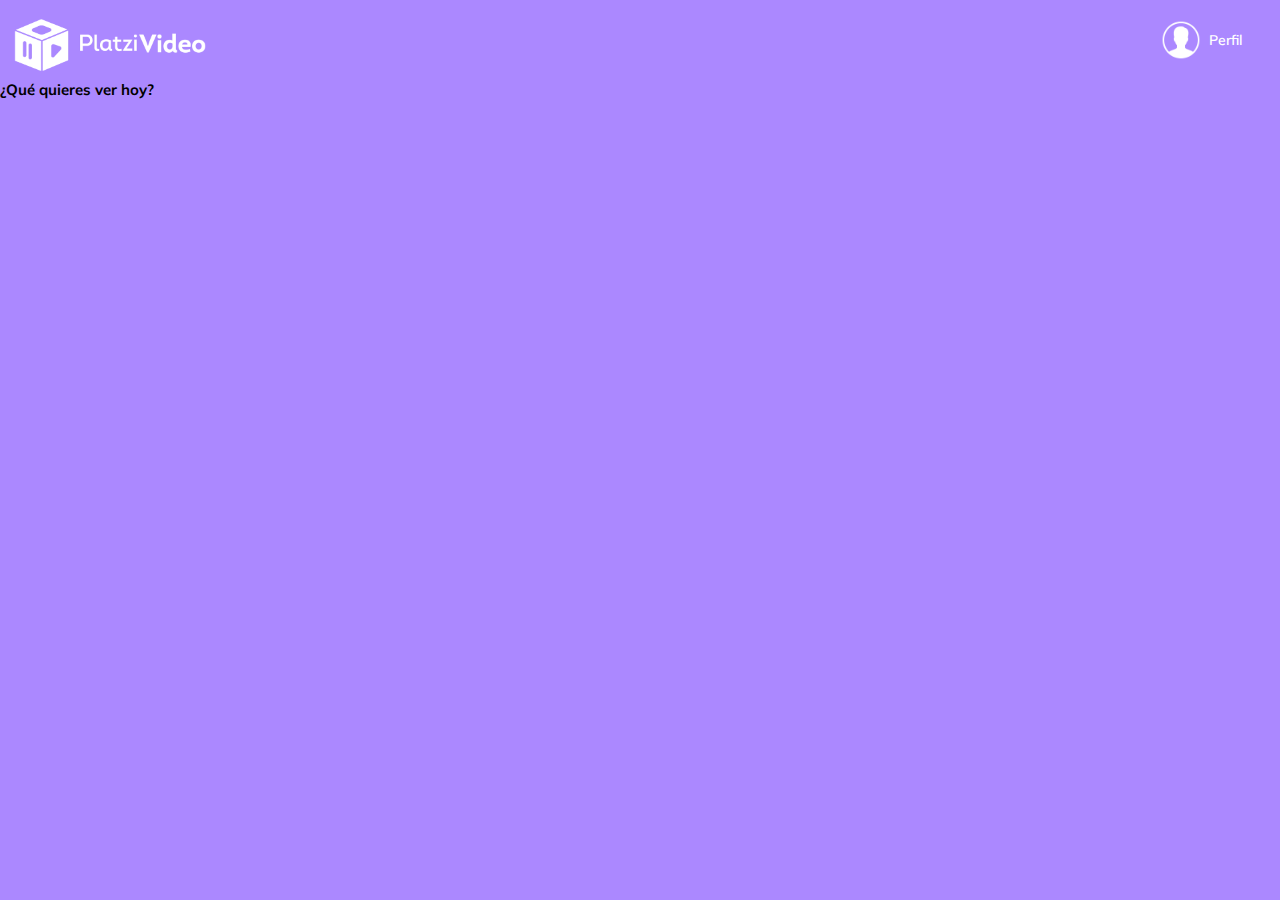
==== index.html @ 002493e1 "Menu agregado" ====
<!DOCTYPE html>
<html lang="es">
<head>
    <meta charset="UTF-8">
    <meta name="viewport" content="width=device-width, initial-scale=1.0">
    <title>Platzi video</title>
    <link rel="stylesheet" href="./style.css">
    <link rel="preconnect" href="https://fonts.googleapis.com">
    <link rel="preconnect" href="https://fonts.gstatic.com" crossorigin>
    <link href="https://fonts.googleapis.com/css2?family=Mulish:wght@400;700&display=swap" rel="stylesheet">
</head>
<body>
    <header class="header">
        <img class="header__img" src="./assets/logo-platzi-video-BW2.png" alt="Logo de platzi video">
        <div class="header__menu">
            <div class="header__menu--profile">
                <img src="./assets/user-icon.png" alt="User">
                <p>Perfil</p>
            </div>
            <div>
                <ul>
                    <li><a href="/">Cuenta</a></li>
                    <li><a href="/">Cerrar sesión</a></li>
                </ul>
            </div>
        </div>
    </header>
    <section>
        <h2>¿Qué quieres ver hoy?</h2>
    </section>
</body>
</html>
---- style.css ----
* {
    margin: 0;
    padding: 0;
    box-sizing: border-box;
}
html {
    font-size: 62.5%;
}
body {
    margin: 0;
    background-color: #ab88ff;
    font-family: 'Mulish', sans-serif;
}
.header {
    width: 100%;
    height: 80px;
    display: flex;
    justify-content: space-between;
    align-items: center;
}
.header__img {
    width: 200px;
    margin-top: 10px;
    margin-left: 10px;
}
.header__menu {
    margin-right: 30px;
}
.header__menu ul {
    display: none;
    list-style: none;
    padding: 0;
    position: absolute;
    width: 100px;
    text-align: right;
    margin: 0px 0px 0px -14px;
    font-size: 1.5rem;
    font-weight: 700;
}
.header__menu:hover ul, ul:hover {
    display: block;
}
.header__menu li {
    margin: 10px 0;
}
.header__menu li a {
    color: white;
    text-decoration: none;
}
.header__menu li a:hover {
    text-decoration: underline;
}
.header__menu--profile {
    margin-right: 8px;
    display: flex;
    align-items: center;
}
.header__menu--profile p {
    font-size: 1.4rem;
    font-weight: 600;
    margin: 0px;
    color: white;
}
.header__menu--profile img {
    margin-right: 8px;
    width: 40px;
}
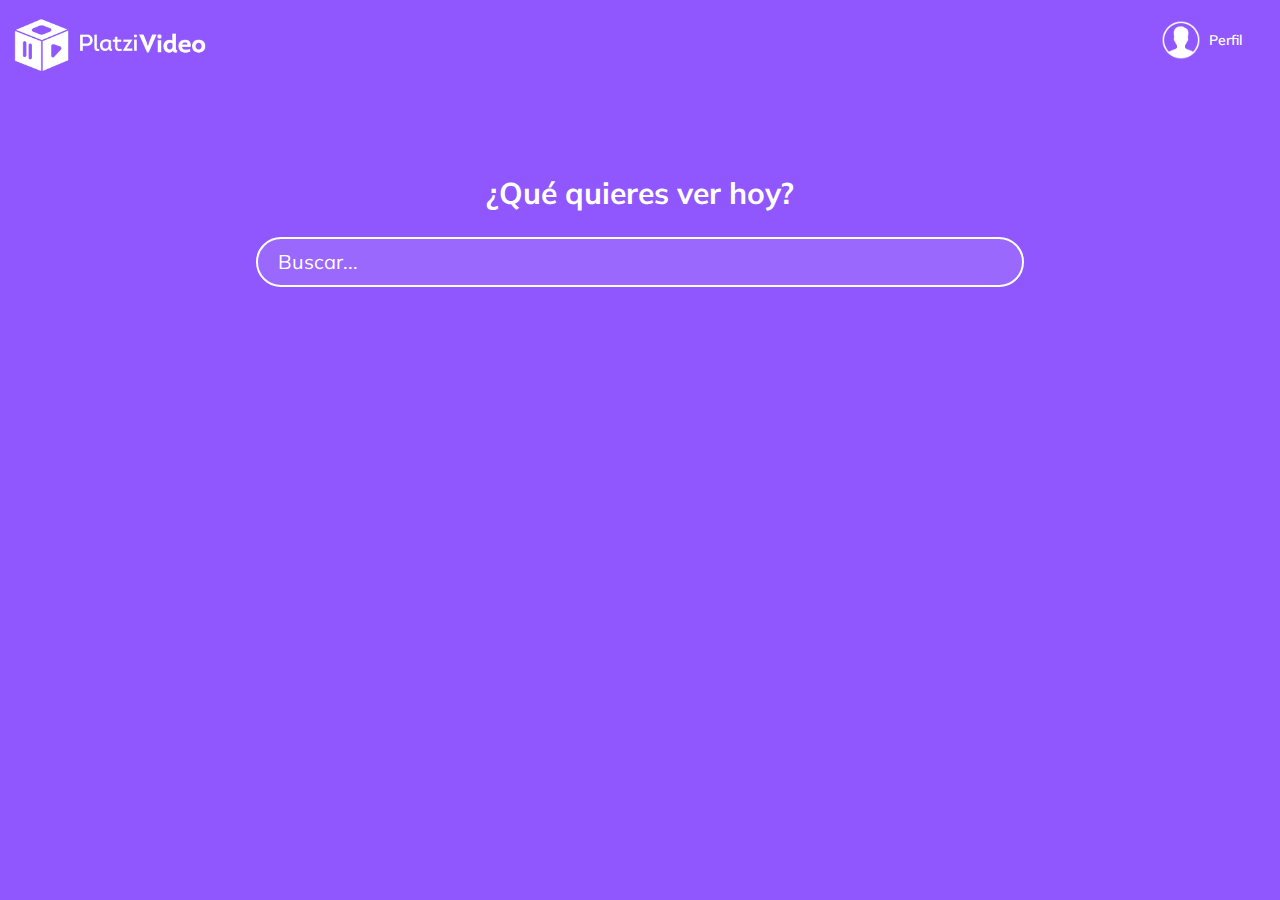
==== commit f1dcee45: "Buscador terminado" ====
--- a/index.html
+++ b/index.html
@@ -25,8 +25,10 @@
             </div>
         </div>
     </header>
-    <section>
-        <h2>¿Qué quieres ver hoy?</h2>
+    <section class="main">
+        <h2 class="main__title">¿Qué quieres ver hoy?</h2>
+        <input class="input" type="text" placeholder="Buscar...">
     </section>
+    <section></section>
 </body>
 </html>--- a/style.css
+++ b/style.css
@@ -8,7 +8,7 @@
 }
 body {
     margin: 0;
-    background-color: #ab88ff;
+    background-color: #8F57FD;
     font-family: 'Mulish', sans-serif;
 }
 .header {
@@ -64,4 +64,31 @@
 .header__menu--profile img {
     margin-right: 8px;
     width: 40px;
-}+}
+.main {
+    height: 300px;
+    width: 100%;
+    display: flex;
+    flex-direction: column;
+    justify-content: center;
+    align-items: center;
+}
+.main__title {
+    color: white;
+    font-size: 3rem;
+}
+.input {
+    background-color: rgba(255, 255, 255, 0.1);
+    border: 2px solid white;
+    border-radius: 30px;
+    font-family: 'Mulish', sans-serif;
+    font-size: 2rem;
+    height: 50px;
+    padding: 0px 20px;
+    width: 60%;
+    outline: none;
+    margin-top: 25px;
+}
+ ::placeholder {
+    color: white;
+ }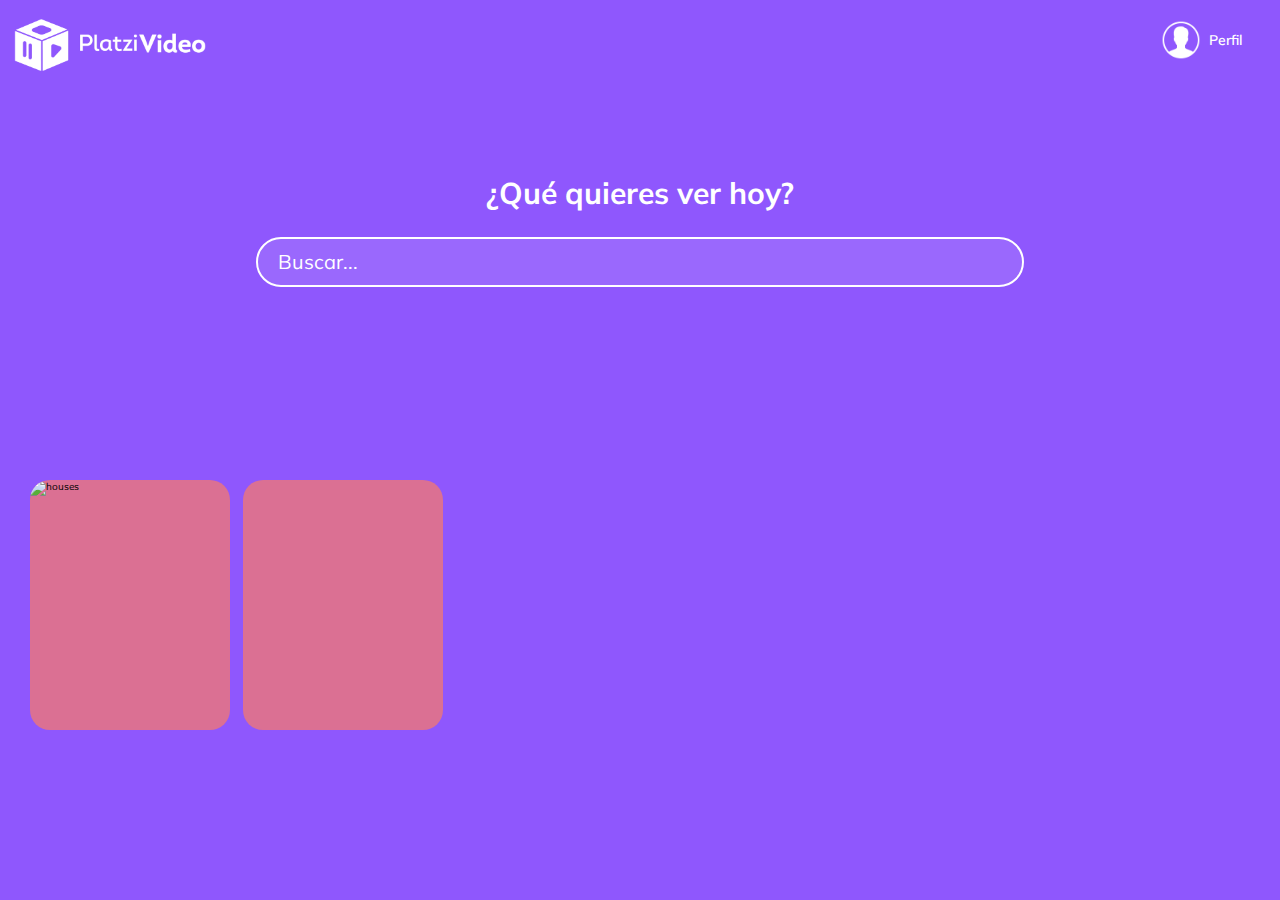
==== commit 4c3acc58: "Pantalla inicio de sesión casi lista uwu" ====
--- a/index.html
+++ b/index.html
@@ -29,6 +29,21 @@
         <h2 class="main__title">¿Qué quieres ver hoy?</h2>
         <input class="input" type="text" placeholder="Buscar...">
     </section>
-    <section></section>
+    <section class="carousel">
+        <div class="carousel__container">
+            <div class="carousel-item">
+                <img class="carousel-item__img" src="./assets/imgs/pexels-esrageziyor-7473290.jpg" alt="houses">
+                <div class="carousel-item__details">
+                    <div class="carousel-item__div">
+                        <img src="./assets/icons8-play-64.png" alt="Play icon">
+                        <img src="./assets/icons8-plus-64.png" alt="Plus icon">
+                    </div>
+                    <p class="carousel-item__details--title">Titulo descriptivo</p>
+                    <p class="carousel-item__details--subtitle">2019 16+ 114 minutos</p>
+                </div>
+            </div>
+            <div class="carousel-item"></div>
+        </div>
+    </section>
 </body>
 </html>--- a/style.css
+++ b/style.css
@@ -91,4 +91,63 @@
 }
  ::placeholder {
     color: white;
- }+ }
+.carousel {
+    width: 100%;
+    overflow: scroll;
+    padding: 30px;
+    position: relative;
+}
+.carousel__container {
+    white-space: nowrap;
+    margin: 70px 0px;
+    padding-bottom: 10px;
+}
+.carousel-item {
+   background-color: palevioletred;
+   width: 200px;
+   height: 250px; 
+   border-radius: 20px;
+   overflow: hidden;
+   margin-right: 10px;
+   display: inline-block;
+   cursor: pointer;
+   transition: 450ms all;
+   transform-origin: center left;
+   position: relative;
+}
+.carousel-item:hover ~ .carousel-item{
+    transform: translate3d(100px, 0, 0);
+}
+.carousel__container:hover .carousel-item {
+    opacity: 0.3;
+}
+.carousel__container:hover .carousel-item:hover{
+    transform: scale(1.5);
+    opacity: 1;
+}
+.carousel-item__img {
+    width: 200px;
+    height: 250px;
+    object-fit: cover; /*Similar al background size cover*/
+    
+}
+.carousel-item__details {
+    background: linear-gradient(to top, rgba(0,0,0,0.9) 0%, rgba(0,0,0,0) 100%);
+    font-size: 1rem;
+    opacity: 0;
+    transition: 450ms opacity;
+    padding: 10px;
+    position: absolute;
+    top: 0;
+    left: 0;
+    right: 0;
+    bottom: 0;
+}
+.carousel-item__details:hover {
+    opacity: 1;
+}
+.carousel-item__div img {
+    width: 40px;
+    height: 40px;
+}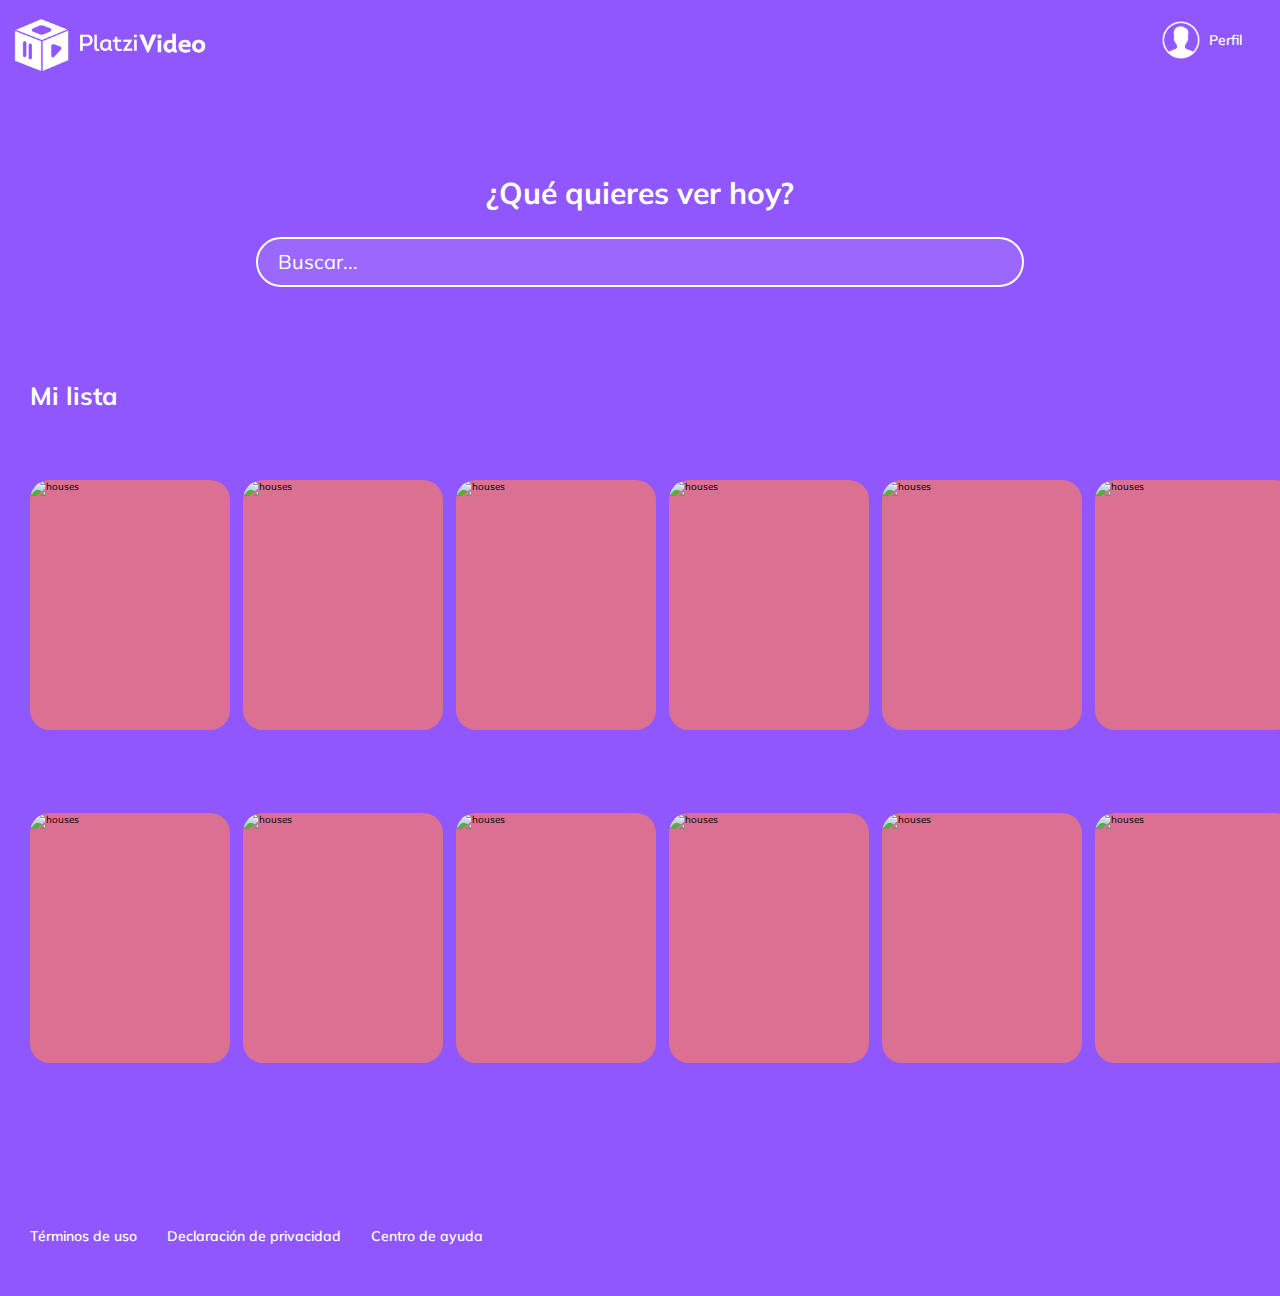
==== commit 5bc1f5e8: "Casi terminado" ====
--- a/index.html
+++ b/index.html
@@ -25,25 +25,238 @@
             </div>
         </div>
     </header>
+
     <section class="main">
         <h2 class="main__title">¿Qué quieres ver hoy?</h2>
         <input class="input" type="text" placeholder="Buscar...">
     </section>
+
+    <h2 class="categories__title">Mi lista</h2>
+
     <section class="carousel">
         <div class="carousel__container">
-            <div class="carousel-item">
-                <img class="carousel-item__img" src="./assets/imgs/pexels-esrageziyor-7473290.jpg" alt="houses">
-                <div class="carousel-item__details">
-                    <div class="carousel-item__div">
-                        <img src="./assets/icons8-play-64.png" alt="Play icon">
-                        <img src="./assets/icons8-plus-64.png" alt="Plus icon">
-                    </div>
-                    <p class="carousel-item__details--title">Titulo descriptivo</p>
-                    <p class="carousel-item__details--subtitle">2019 16+ 114 minutos</p>
-                </div>
-            </div>
-            <div class="carousel-item"></div>
+
+            <div class="carousel-item">
+                <img class="carousel-item__img" src="./assets/imgs/pexels-esrageziyor-7473290.jpg" alt="houses">
+                <div class="carousel-item__details">
+                    <div class="carousel-item__div">
+                        <img src="./assets/icons8-play-64.png" alt="Play icon">
+                        <img src="./assets/icons8-plus-64.png" alt="Plus icon">
+                    </div>
+                    <p class="carousel-item__details--title">Titulo descriptivo</p>
+                    <p class="carousel-item__details--subtitle">2019 16+ 114 minutos</p>
+                </div>
+            </div>
+           
+            <div class="carousel-item">
+                <img class="carousel-item__img" src="./assets/imgs/pexels-esrageziyor-7473290.jpg" alt="houses">
+                <div class="carousel-item__details">
+                    <div class="carousel-item__div">
+                        <img src="./assets/icons8-play-64.png" alt="Play icon">
+                        <img src="./assets/icons8-plus-64.png" alt="Plus icon">
+                    </div>
+                    <p class="carousel-item__details--title">Titulo descriptivo</p>
+                    <p class="carousel-item__details--subtitle">2019 16+ 114 minutos</p>
+                </div>
+            </div>
+
+            <div class="carousel-item">
+                <img class="carousel-item__img" src="./assets/imgs/pexels-esrageziyor-7473290.jpg" alt="houses">
+                <div class="carousel-item__details">
+                    <div class="carousel-item__div">
+                        <img src="./assets/icons8-play-64.png" alt="Play icon">
+                        <img src="./assets/icons8-plus-64.png" alt="Plus icon">
+                    </div>
+                    <p class="carousel-item__details--title">Titulo descriptivo</p>
+                    <p class="carousel-item__details--subtitle">2019 16+ 114 minutos</p>
+                </div>
+            </div>
+
+            <div class="carousel-item">
+                <img class="carousel-item__img" src="./assets/imgs/pexels-esrageziyor-7473290.jpg" alt="houses">
+                <div class="carousel-item__details">
+                    <div class="carousel-item__div">
+                        <img src="./assets/icons8-play-64.png" alt="Play icon">
+                        <img src="./assets/icons8-plus-64.png" alt="Plus icon">
+                    </div>
+                    <p class="carousel-item__details--title">Titulo descriptivo</p>
+                    <p class="carousel-item__details--subtitle">2019 16+ 114 minutos</p>
+                </div>
+            </div>
+
+            <div class="carousel-item">
+                <img class="carousel-item__img" src="./assets/imgs/pexels-esrageziyor-7473290.jpg" alt="houses">
+                <div class="carousel-item__details">
+                    <div class="carousel-item__div">
+                        <img src="./assets/icons8-play-64.png" alt="Play icon">
+                        <img src="./assets/icons8-plus-64.png" alt="Plus icon">
+                    </div>
+                    <p class="carousel-item__details--title">Titulo descriptivo</p>
+                    <p class="carousel-item__details--subtitle">2019 16+ 114 minutos</p>
+                </div>
+            </div>
+
+            <div class="carousel-item">
+                <img class="carousel-item__img" src="./assets/imgs/pexels-esrageziyor-7473290.jpg" alt="houses">
+                <div class="carousel-item__details">
+                    <div class="carousel-item__div">
+                        <img src="./assets/icons8-play-64.png" alt="Play icon">
+                        <img src="./assets/icons8-plus-64.png" alt="Plus icon">
+                    </div>
+                    <p class="carousel-item__details--title">Titulo descriptivo</p>
+                    <p class="carousel-item__details--subtitle">2019 16+ 114 minutos</p>
+                </div>
+            </div>
+
+            <div class="carousel-item">
+                <img class="carousel-item__img" src="./assets/imgs/pexels-esrageziyor-7473290.jpg" alt="houses">
+                <div class="carousel-item__details">
+                    <div class="carousel-item__div">
+                        <img src="./assets/icons8-play-64.png" alt="Play icon">
+                        <img src="./assets/icons8-plus-64.png" alt="Plus icon">
+                    </div>
+                    <p class="carousel-item__details--title">Titulo descriptivo</p>
+                    <p class="carousel-item__details--subtitle">2019 16+ 114 minutos</p>
+                </div>
+            </div>
+
+            <div class="carousel-item">
+                <img class="carousel-item__img" src="./assets/imgs/pexels-esrageziyor-7473290.jpg" alt="houses">
+                <div class="carousel-item__details">
+                    <div class="carousel-item__div">
+                        <img src="./assets/icons8-play-64.png" alt="Play icon">
+                        <img src="./assets/icons8-plus-64.png" alt="Plus icon">
+                    </div>
+                    <p class="carousel-item__details--title">Titulo descriptivo</p>
+                    <p class="carousel-item__details--subtitle">2019 16+ 114 minutos</p>
+                </div>
+            </div>
+            <div class="carousel-item">
+                <img class="carousel-item__img" src="./assets/imgs/pexels-esrageziyor-7473290.jpg" alt="houses">
+                <div class="carousel-item__details">
+                    <div class="carousel-item__div">
+                        <img src="./assets/icons8-play-64.png" alt="Play icon">
+                        <img src="./assets/icons8-plus-64.png" alt="Plus icon">
+                    </div>
+                    <p class="carousel-item__details--title">Titulo descriptivo</p>
+                    <p class="carousel-item__details--subtitle">2019 16+ 114 minutos</p>
+                </div>
+            </div>
+        </div>
+        <div class="carousel__container">
+
+            <div class="carousel-item">
+                <img class="carousel-item__img" src="./assets/imgs/pexels-esrageziyor-7473290.jpg" alt="houses">
+                <div class="carousel-item__details">
+                    <div class="carousel-item__div">
+                        <img src="./assets/icons8-play-64.png" alt="Play icon">
+                        <img src="./assets/icons8-plus-64.png" alt="Plus icon">
+                    </div>
+                    <p class="carousel-item__details--title">Titulo descriptivo</p>
+                    <p class="carousel-item__details--subtitle">2019 16+ 114 minutos</p>
+                </div>
+            </div>
+           
+            <div class="carousel-item">
+                <img class="carousel-item__img" src="./assets/imgs/pexels-esrageziyor-7473290.jpg" alt="houses">
+                <div class="carousel-item__details">
+                    <div class="carousel-item__div">
+                        <img src="./assets/icons8-play-64.png" alt="Play icon">
+                        <img src="./assets/icons8-plus-64.png" alt="Plus icon">
+                    </div>
+                    <p class="carousel-item__details--title">Titulo descriptivo</p>
+                    <p class="carousel-item__details--subtitle">2019 16+ 114 minutos</p>
+                </div>
+            </div>
+
+            <div class="carousel-item">
+                <img class="carousel-item__img" src="./assets/imgs/pexels-esrageziyor-7473290.jpg" alt="houses">
+                <div class="carousel-item__details">
+                    <div class="carousel-item__div">
+                        <img src="./assets/icons8-play-64.png" alt="Play icon">
+                        <img src="./assets/icons8-plus-64.png" alt="Plus icon">
+                    </div>
+                    <p class="carousel-item__details--title">Titulo descriptivo</p>
+                    <p class="carousel-item__details--subtitle">2019 16+ 114 minutos</p>
+                </div>
+            </div>
+
+            <div class="carousel-item">
+                <img class="carousel-item__img" src="./assets/imgs/pexels-esrageziyor-7473290.jpg" alt="houses">
+                <div class="carousel-item__details">
+                    <div class="carousel-item__div">
+                        <img src="./assets/icons8-play-64.png" alt="Play icon">
+                        <img src="./assets/icons8-plus-64.png" alt="Plus icon">
+                    </div>
+                    <p class="carousel-item__details--title">Titulo descriptivo</p>
+                    <p class="carousel-item__details--subtitle">2019 16+ 114 minutos</p>
+                </div>
+            </div>
+
+            <div class="carousel-item">
+                <img class="carousel-item__img" src="./assets/imgs/pexels-esrageziyor-7473290.jpg" alt="houses">
+                <div class="carousel-item__details">
+                    <div class="carousel-item__div">
+                        <img src="./assets/icons8-play-64.png" alt="Play icon">
+                        <img src="./assets/icons8-plus-64.png" alt="Plus icon">
+                    </div>
+                    <p class="carousel-item__details--title">Titulo descriptivo</p>
+                    <p class="carousel-item__details--subtitle">2019 16+ 114 minutos</p>
+                </div>
+            </div>
+
+            <div class="carousel-item">
+                <img class="carousel-item__img" src="./assets/imgs/pexels-esrageziyor-7473290.jpg" alt="houses">
+                <div class="carousel-item__details">
+                    <div class="carousel-item__div">
+                        <img src="./assets/icons8-play-64.png" alt="Play icon">
+                        <img src="./assets/icons8-plus-64.png" alt="Plus icon">
+                    </div>
+                    <p class="carousel-item__details--title">Titulo descriptivo</p>
+                    <p class="carousel-item__details--subtitle">2019 16+ 114 minutos</p>
+                </div>
+            </div>
+
+            <div class="carousel-item">
+                <img class="carousel-item__img" src="./assets/imgs/pexels-esrageziyor-7473290.jpg" alt="houses">
+                <div class="carousel-item__details">
+                    <div class="carousel-item__div">
+                        <img src="./assets/icons8-play-64.png" alt="Play icon">
+                        <img src="./assets/icons8-plus-64.png" alt="Plus icon">
+                    </div>
+                    <p class="carousel-item__details--title">Titulo descriptivo</p>
+                    <p class="carousel-item__details--subtitle">2019 16+ 114 minutos</p>
+                </div>
+            </div>
+
+            <div class="carousel-item">
+                <img class="carousel-item__img" src="./assets/imgs/pexels-esrageziyor-7473290.jpg" alt="houses">
+                <div class="carousel-item__details">
+                    <div class="carousel-item__div">
+                        <img src="./assets/icons8-play-64.png" alt="Play icon">
+                        <img src="./assets/icons8-plus-64.png" alt="Plus icon">
+                    </div>
+                    <p class="carousel-item__details--title">Titulo descriptivo</p>
+                    <p class="carousel-item__details--subtitle">2019 16+ 114 minutos</p>
+                </div>
+            </div>
+            <div class="carousel-item">
+                <img class="carousel-item__img" src="./assets/imgs/pexels-esrageziyor-7473290.jpg" alt="houses">
+                <div class="carousel-item__details">
+                    <div class="carousel-item__div">
+                        <img src="./assets/icons8-play-64.png" alt="Play icon">
+                        <img src="./assets/icons8-plus-64.png" alt="Plus icon">
+                    </div>
+                    <p class="carousel-item__details--title">Titulo descriptivo</p>
+                    <p class="carousel-item__details--subtitle">2019 16+ 114 minutos</p>
+                </div>
+            </div>
         </div>
     </section>
+    <footer class="footer">
+        <a href="/">Términos de uso</a>
+        <a href="/">Declaración de privacidad</a>
+        <a href="/">Centro de ayuda</a>
+    </footer>
 </body>
 </html>--- a/style.css
+++ b/style.css
@@ -77,6 +77,13 @@
     color: white;
     font-size: 3rem;
 }
+.categories__title {
+    color: white;
+    font-size: 2.5rem;
+    position: absolute;
+    padding-left: 30px;
+    width: 100%;
+}
 .input {
     background-color: rgba(255, 255, 255, 0.1);
     border: 2px solid white;
@@ -150,4 +157,41 @@
 .carousel-item__div img {
     width: 40px;
     height: 40px;
-}+}
+.footer {
+    display: flex;
+    align-items: center;
+    height: 120px;
+    width: 100%;
+    background-color: #8F57FD;
+}
+.footer a {
+    color: white;
+    cursor: pointer;
+    font-size: 1.4rem;
+    text-decoration: none;
+    margin-left: 30px;
+    font-weight: 600;
+}
+.footer a:hover {
+    text-decoration: underline;
+}
+
+/*Scrollbar*/
+::-webkit-scrollbar-thumb {
+    background: #ccc;
+    border-radius: 4px;
+  }
+  ::-webkit-scrollbar {
+    width: 8px; 
+    height: 8px;   
+    background:rgba(255,255,255,.4);
+    border-radius: 4px;
+  }
+  ::-webkit-scrollbar:hover {
+    background: #b3b3b3;
+    box-shadow: 0 0 2px 1px rgba(0, 0, 0, 0.2);
+  }
+  ::-webkit-scrollbar:hover:active {
+    background: #999;
+  }